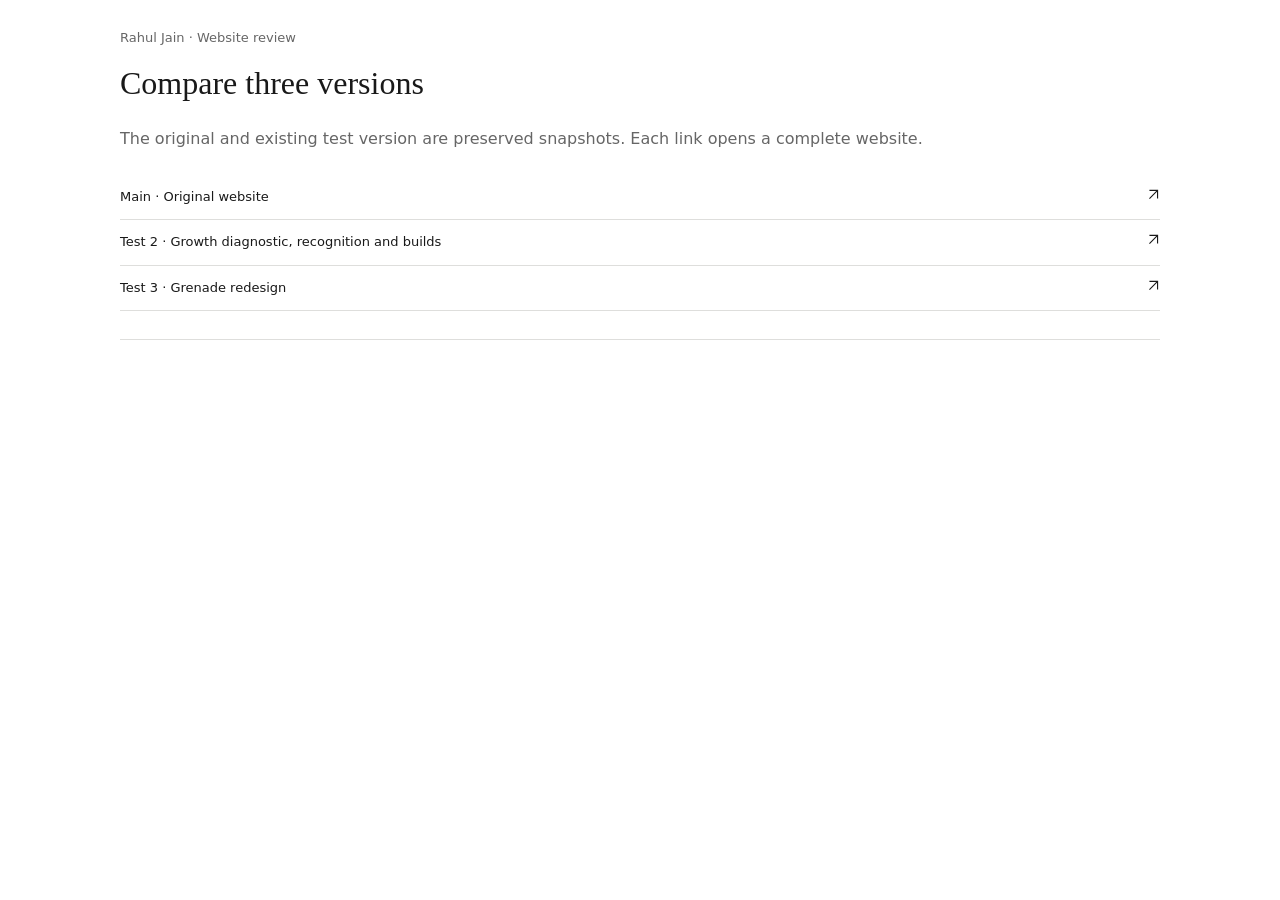
==== review/index.html @ 721b7ae9 "Build Grenade-inspired portfolio preview and three-version comparison" ====
<!doctype html><html lang="en-GB"><head><meta charset="utf-8"><meta name="viewport" content="width=device-width,initial-scale=1"><meta name="robots" content="noindex"><title>Rahul Jain · Compare website versions</title><link rel="stylesheet" href="../styles.css"></head><body><main class="wrap"><section class="section"><p class="meta">Rahul Jain · Website review</p><h1>Compare three versions</h1><p style="margin:24px 0">The original and existing test version are preserved snapshots. Each link opens a complete website.</p><ul class="writing-links"><li><a href="./main/">Main · Original website <span><svg class="arrow" aria-hidden="true" viewBox="0 0 16 16" fill="none" stroke="currentColor" stroke-width="1.4"><path d="M3 13 13 3M3 3h10v10"/></svg></span></a></li><li><a href="./test/">Test 2 · Growth diagnostic, recognition and builds <span><svg class="arrow" aria-hidden="true" viewBox="0 0 16 16" fill="none" stroke="currentColor" stroke-width="1.4"><path d="M3 13 13 3M3 3h10v10"/></svg></span></a></li><li><a href="../">Test 3 · Grenade redesign <span><svg class="arrow" aria-hidden="true" viewBox="0 0 16 16" fill="none" stroke="currentColor" stroke-width="1.4"><path d="M3 13 13 3M3 3h10v10"/></svg></span></a></li></ul></section></main></body></html>
---- styles.css ----
:root{color-scheme:light;--bg:#fff;--soft:#f9f9f9;--text:#191919;--muted:#666;--line:#dededc;--accent:#c6613f;--focus:#9b4124;--serif:Georgia,'Times New Roman',serif;--sans:ui-sans-serif,system-ui,-apple-system,'Segoe UI',sans-serif}
@media(prefers-color-scheme:dark){:root:not([data-theme=light]){color-scheme:dark;--bg:#151515;--soft:#1f1f1f;--text:#eee;--muted:#aaa;--line:#3a3a3a;--accent:#e69b80;--focus:#efb39f}}
:root[data-theme=dark]{color-scheme:dark;--bg:#151515;--soft:#1f1f1f;--text:#eee;--muted:#aaa;--line:#3a3a3a;--accent:#e69b80;--focus:#efb39f}
*{box-sizing:border-box}html{scroll-behavior:smooth;scroll-padding-top:24px}body{margin:0;background:var(--bg);color:var(--text);font:16px/1.55 var(--sans);-webkit-font-smoothing:antialiased}a{color:inherit;text-underline-offset:4px}a:hover{color:var(--accent)}button,select{font:inherit;color:inherit}button,summary,select{cursor:pointer}a,button,select,summary{-webkit-tap-highlight-color:transparent}:focus-visible{outline:2px solid var(--focus);outline-offset:5px}h1,h2,h3,p{margin:0}h1,h2{font-family:var(--serif);font-weight:400;text-wrap:balance}h1{font-size:32px;line-height:1.2;max-width:24ch}h2{font-size:22px;line-height:1.3}h3{font-size:16px;font-weight:600}p{color:var(--muted)}.wrap{width:min(100% - 64px,1040px);margin-inline:auto}.skip{position:fixed;top:8px;left:8px;transform:translateY(-200%);z-index:10;padding:12px;background:var(--text);color:var(--bg)}.skip:focus{transform:none}.bar{display:flex;align-items:center;gap:24px;padding-block:24px;border-bottom:1px solid var(--line)}.name{font-weight:600;text-decoration:none}.dot{color:var(--accent)}nav{display:flex;gap:24px;margin-left:auto}nav a{font-size:13px;text-decoration:none;color:var(--muted)}button{border:1px solid var(--line);border-radius:8px;background:var(--bg);padding:7px 12px;font-size:13px;min-height:36px}.meta,.label{font-size:13px;color:var(--muted)}.hero{padding:32px 0}.intro{display:flex;justify-content:space-between;align-items:center;gap:24px}.meta{margin-bottom:16px}.intro img{width:124px;height:140px;object-fit:cover;object-position:50% 20%;border-radius:12px;filter:grayscale(1)}.hero-bottom{display:flex;align-items:center;justify-content:space-between;gap:24px;margin-top:24px}.byline{font-size:13px}.byline strong{color:var(--text);font-weight:500}.button{display:inline-flex;justify-content:space-between;align-items:center;gap:24px;text-decoration:none;padding:12px 18px;border-radius:10px}.primary{background:#c6613f;color:#fff}.primary:hover{background:#a84c2e;color:#fff}.proof{display:grid;grid-template-columns:repeat(3,minmax(0,1fr));margin-top:28px;border-block:1px solid var(--line)}.proof-item{display:flex;flex-direction:column;gap:12px;text-decoration:none;padding:20px 18px;min-width:0}.proof-item:first-child{padding-left:0}.proof-item+.proof-item{border-left:1px solid var(--line)}.comparison{display:flex;align-items:baseline;gap:10px;font-family:var(--serif);font-size:22px}.comparison strong{font-weight:400;color:var(--accent)}.comparison s{font-size:16px;color:var(--muted);text-decoration-thickness:1px}.comparison>span{color:var(--muted);font-size:16px}.section{padding:28px 0;border-bottom:1px solid var(--line)}.section-head{display:flex;align-items:baseline;justify-content:space-between;gap:16px;margin-bottom:20px}.work-layout{display:grid;grid-template-columns:minmax(0,1fr) minmax(0,2fr);gap:32px}.finder{background:var(--soft);border-radius:12px;padding:18px;align-self:start}.finder label{display:block;font-weight:500;margin-bottom:12px}.finder select{width:100%;min-width:0;max-width:100%;border:1px solid var(--line);border-radius:8px;background:var(--bg);padding:10px 8px;font-size:13px}.finder p{font-size:13px;margin-top:12px}.case{border-bottom:1px solid var(--line);scroll-margin-top:24px}.case:first-child{border-top:1px solid var(--line)}summary{list-style:none}summary::-webkit-details-marker{display:none}.case summary{display:flex;justify-content:space-between;align-items:center;gap:16px;padding:14px 0;font-weight:500}.expand{font-size:22px;line-height:1;color:var(--muted);font-weight:400}.case[open] .expand{transform:rotate(45deg)}.case[open] summary{color:var(--accent)}.case-body{padding:0 28px 16px 0}.case-body p{font-size:13px}.timeline{list-style:none;display:grid;grid-template-columns:repeat(3,minmax(0,1fr));gap:24px;padding:0;margin:24px 0}.timeline li{padding-left:16px;border-left:1px solid var(--line)}.timeline li:first-child{border-left:2px solid var(--accent)}.timeline h3{margin:8px 0}.timeline p{font-size:13px}.credentials{border:1px solid var(--line);border-radius:10px;padding:12px 16px}.credentials summary{display:flex;justify-content:space-between;gap:20px;font-size:13px}.credential-grid{display:grid;grid-template-columns:1fr 1fr 1.5fr;gap:24px;padding-top:20px;font-size:13px}.credential-grid h3{margin-bottom:8px}.credential-grid p{margin-top:8px}.writing-grid{display:grid;grid-template-columns:1fr 1fr;gap:40px;margin-top:20px}.writing-links{list-style:none;margin:0;padding:0}.writing-links a{display:flex;justify-content:space-between;gap:16px;padding:12px 0;border-bottom:1px solid var(--line);text-decoration:none;font-size:13px}.builds p{font-size:13px;margin:4px 0 12px}.builds>a{font-size:13px}.contact{display:flex;justify-content:space-between;align-items:end;gap:24px}.contact h2{max-width:32ch;margin-bottom:16px}.contact .email{font-size:16px;overflow-wrap:anywhere}.contact>a{font-size:13px;flex-shrink:0}footer{display:flex;justify-content:space-between;gap:16px;padding-block:20px;color:var(--muted);font-size:13px}[hidden]{display:none!important}
@media(max-width:700px){.wrap{width:calc(100% - 40px)}.bar{gap:14px;flex-wrap:wrap;padding-block:16px}.bar nav{order:3;flex-basis:100%;gap:24px}.bar button{margin-left:auto}.hero{padding-top:24px}.intro{align-items:start;gap:16px}.intro img{width:64px;height:72px}.intro h1{font-size:32px}.intro .meta{max-width:23ch}.hero-bottom{align-items:start;flex-direction:column;gap:16px}.proof{grid-template-columns:1fr;gap:0;margin-top:24px}.proof-item,.proof-item:first-child{padding:14px 0;flex-direction:row;justify-content:space-between;align-items:center;gap:12px}.proof-item+.proof-item{border-left:0;border-top:1px solid var(--line)}.proof-item .label{max-width:19ch}.comparison{flex-shrink:0;gap:7px}.section-head{align-items:start;flex-direction:column;gap:8px}.work-layout{grid-template-columns:1fr;gap:18px}.finder{padding:16px}.timeline{grid-template-columns:1fr;gap:20px}.timeline li{display:grid;grid-template-columns:80px 1fr;gap:12px}.timeline h3{margin:0 0 4px}.credential-grid,.writing-grid{grid-template-columns:1fr;gap:24px}.contact{align-items:start;flex-direction:column}footer{flex-direction:column}.section{padding-block:24px}}
@media(max-width:370px){.intro img{display:none}.proof-item{align-items:start;flex-direction:column}.proof-item .label{max-width:none}}
@media(prefers-reduced-motion:reduce){html{scroll-behavior:auto}}
@media print{.bar,.finder,footer,.skip{display:none}.wrap{width:100%}.section{break-inside:avoid}body{font-size:13px}.case-body{display:block!important}}

.arrow{width:13px;height:13px;display:inline-block;vertical-align:baseline;flex-shrink:0}
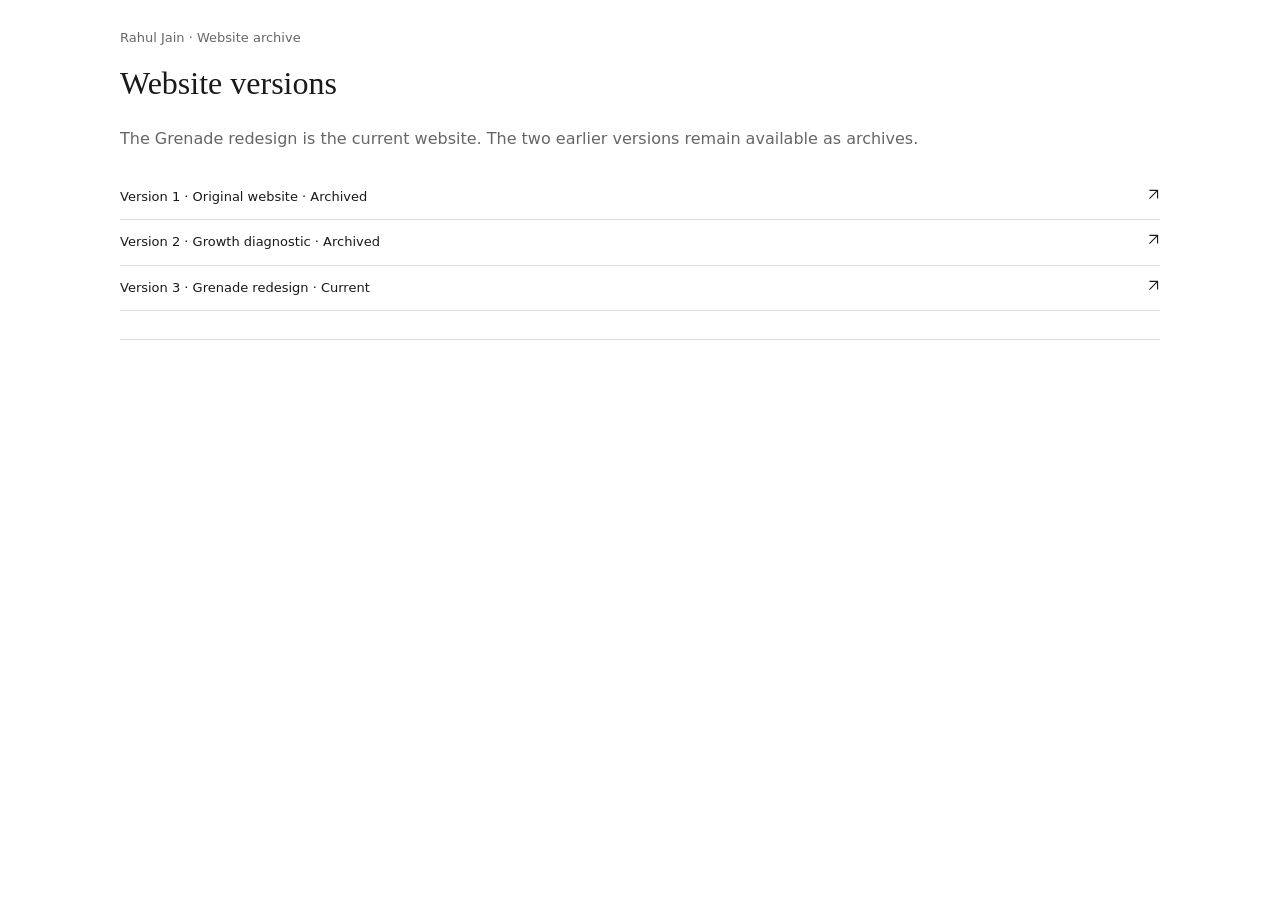
==== commit 433c921b: "Promote Grenade design to production and maintain earlier version archives" ====
--- a/review/index.html
+++ b/review/index.html
@@ -1 +1 @@
-<!doctype html><html lang="en-GB"><head><meta charset="utf-8"><meta name="viewport" content="width=device-width,initial-scale=1"><meta name="robots" content="noindex"><title>Rahul Jain · Compare website versions</title><link rel="stylesheet" href="../styles.css"></head><body><main class="wrap"><section class="section"><p class="meta">Rahul Jain · Website review</p><h1>Compare three versions</h1><p style="margin:24px 0">The original and existing test version are preserved snapshots. Each link opens a complete website.</p><ul class="writing-links"><li><a href="./main/">Main · Original website <span><svg class="arrow" aria-hidden="true" viewBox="0 0 16 16" fill="none" stroke="currentColor" stroke-width="1.4"><path d="M3 13 13 3M3 3h10v10"/></svg></span></a></li><li><a href="./test/">Test 2 · Growth diagnostic, recognition and builds <span><svg class="arrow" aria-hidden="true" viewBox="0 0 16 16" fill="none" stroke="currentColor" stroke-width="1.4"><path d="M3 13 13 3M3 3h10v10"/></svg></span></a></li><li><a href="../">Test 3 · Grenade redesign <span><svg class="arrow" aria-hidden="true" viewBox="0 0 16 16" fill="none" stroke="currentColor" stroke-width="1.4"><path d="M3 13 13 3M3 3h10v10"/></svg></span></a></li></ul></section></main></body></html>
+<!doctype html><html lang="en-GB"><head><meta charset="utf-8"><meta name="viewport" content="width=device-width,initial-scale=1"><meta name="robots" content="noindex"><title>Rahul Jain · Website versions</title><link rel="stylesheet" href="../styles.css"></head><body><main class="wrap"><section class="section"><p class="meta">Rahul Jain · Website archive</p><h1>Website versions</h1><p style="margin:24px 0">The Grenade redesign is the current website. The two earlier versions remain available as archives.</p><ul class="writing-links"><li><a href="./main/">Version 1 · Original website · Archived <span><svg class="arrow" aria-hidden="true" viewBox="0 0 16 16" fill="none" stroke="currentColor" stroke-width="1.4"><path d="M3 13 13 3M3 3h10v10"/></svg></span></a></li><li><a href="./test/">Version 2 · Growth diagnostic · Archived <span><svg class="arrow" aria-hidden="true" viewBox="0 0 16 16" fill="none" stroke="currentColor" stroke-width="1.4"><path d="M3 13 13 3M3 3h10v10"/></svg></span></a></li><li><a href="../">Version 3 · Grenade redesign · Current <span><svg class="arrow" aria-hidden="true" viewBox="0 0 16 16" fill="none" stroke="currentColor" stroke-width="1.4"><path d="M3 13 13 3M3 3h10v10"/></svg></span></a></li></ul></section></main></body></html>
